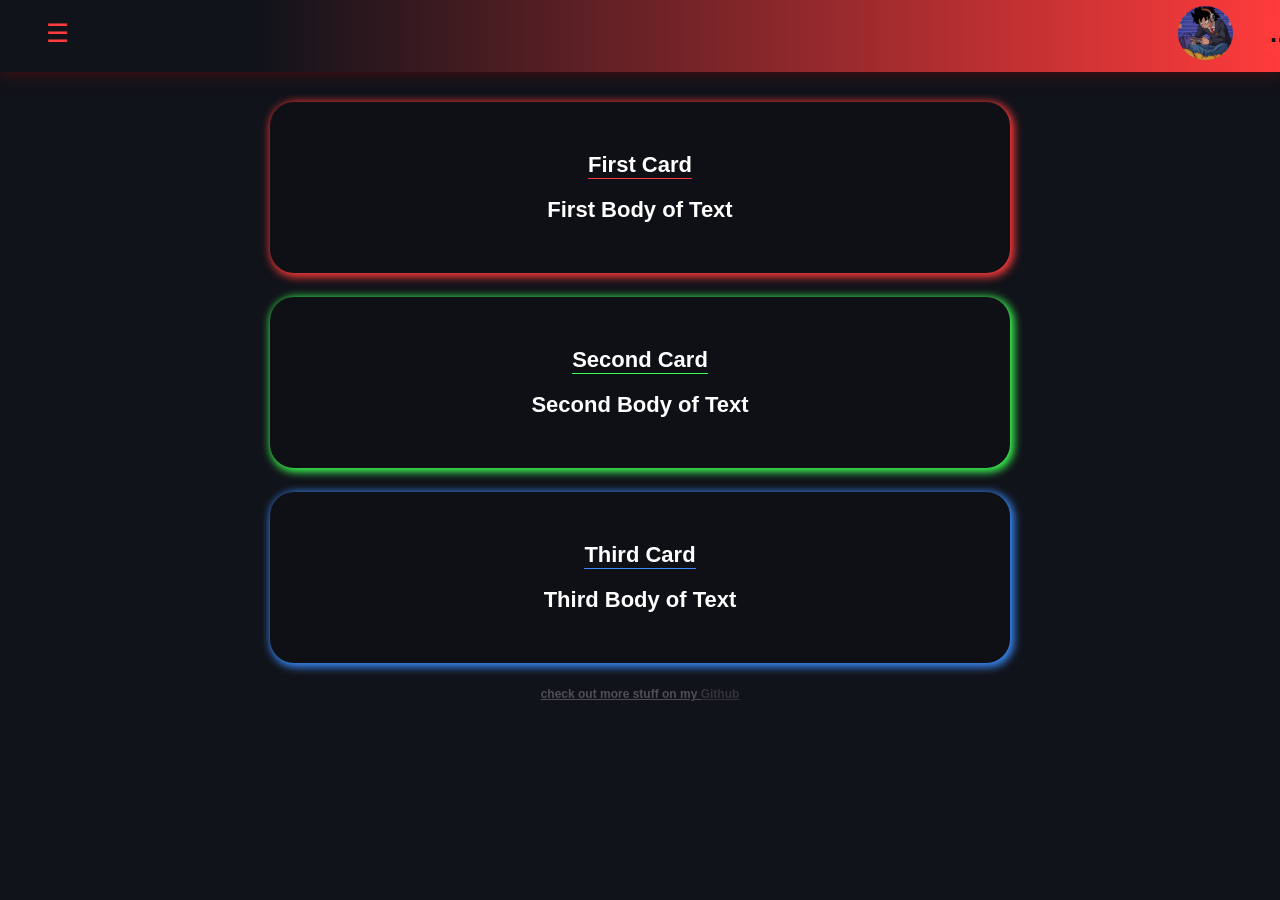
==== frontend/HTML files/index.html @ 0f7e00f2 "changed folder structure" ====
<!DOCTYPE html>
<html lang="en">
<head>
    <meta charset="UTF-8">
    <meta name="viewport" content="width=device-width, initial-scale=1.0">
    <link rel="stylesheet" href="/CSS files/style.css">
    <title>first webpage</title>
</head>
<body>
    <div class="container">
        <header class="containerHeading">
            <button class="toggleBtn" id="showSidebarBtn">☰</button>
            <img src="/images/Goten.JPG" width="55" class="icon" id="icon" title="My GitHub">
            <div class="dropdown">
            <button class="dropbtn">...</button>
            <div class="dropdown-content">
                <p id="dropdownTitle">Options:</p>
                <a href="#intro"id="firstElement">Slide</a>
                <a href="#options">Box</a>
                <a href="#other">Contact</a>
            </div>
            </div>

            <div>
                <h1 id="mainHeading"></h1>
            </div>
        </header>


        <aside class="sidebar" id="sidebar">
            <div class="sidebarHeader">
                <button id="hideSidebarBtn">☰</button>
                <h2>Navigation</h2>
            </div>
            <ul class="navLinks">
                <li><a href="#home">Home</a></li>
                <li><a href="#about">About</a></li>
                <li><a href="#contact">Contact</a></li>
            </ul>
        </aside>

        

        <main>

            <div class="card-container" id="intro">

                <div class="card" id="first-card">
                    <div class="card-header" id="first-card-header">
                        First Card
                    </div>
                
                    <div class="card-body" id="first-card-body">
                        First Body of Text
                    </div>
                </div>

            </div>

            <div class="card-container" id="options">

                <div class="card" id="second-card">
                    <div id="second-card-header" class="card-header">
                        Second Card
                    </div>
                
                    <div class="card-body" id="second-card-body">
                        Second Body of Text
                    </div>
                </div>

                <div class="card" id="third-card">
                    <div id="third-card-header" class="card-header">
                        Third Card
                    </div>
                
                    <div class="card-body" id="third-card-body">
                        Third Body of Text
                    </div>
                </div>

            </div>
        
        </main>
       

    </div>
    
    <footer>
        
        <div id="other">
            check out more stuff on my <a href="https://github.com/Goaten-31" target="_blank">Github</a>
        </div>

    </footer>
    

    <script type="module" src="/JS files/script.js"></script>
    
</body>
</html>
---- CSS files/style.css ----
@font-face {
  font-family: 'SourceSans3';
  src: url("/fonts/SourceSans3.ttf") format("ttf");
  font-display: swap;
}

@font-face {
  font-family: 'WorkSans';
  src: url("/fonts/WorkSans.ttf") format("ttf");
}

*{
  scrollbar-color: #ff3b3b #3c4050;
}

html{
    scroll-behavior: smooth;
    overflow: scroll;
}

body {
    background-color: #11131a;
    background-size: 1550px;
    color: #ffffff;
    margin: 0;
    font-family: "SourceSans3", sans-serif;
    font-weight: 600;
    font-size: 22px;
}

header{
    display: flex;
    flex-direction: column;
    align-items: center;
    margin-top: 0%;
    text-align: center;
    z-index: 1000;
}

.card-container{
  display: flex;
  flex-direction: column;
  align-items: center;
  text-align: center;
}

.card{
  display: flex;
  flex-direction: column;
  align-items: center;
  text-align: center;


  width: 50vw;
  border-radius: 24px;
  
  padding: 50px;
  margin: 0px 0px 24px 0px;
}

#intro{
  display: flex;
  flex-direction: column;
  align-items: center;

  margin: 0%;
}

#first-card{
  background-color: #0e1015;
  box-shadow: 2px 2px 8px 2px #ff3b3b;
}

#first-card-header::selection{
  color: #d9d3ff;
  background-color: #ff3b3b;
}


#first-card-body::selection{
  color: #d9d3ff;
  background-color: #ff3b3b;
}

#third-card{
  background-color: #0e1015;
  box-shadow: 2px 2px 8px 2px #3b8dff;
}


#second-card-header::selection{
  color: #1d1d1d;
  background-color: #3bff52;
}


#second-card-body::selection{
  color: #1d1d1d;
  background-color: #3bff52;
}

.card-header{
  border-bottom: 1px solid #ff3b3b;
  margin-bottom: 18px;
}

#third-card-header{
  border-bottom: 1px solid #3b8dff;
}

#third-card-header::selection{
  color: #eeeeee;
  background-color: #3b8dff;
}

#third-card-body::selection{
  color: #eeeeee;
  background-color: #3b8dff;
}

#second-card{
  background-color: #0e1015;
  box-shadow: 2px 2px 8px 2px #3bff52;
}

#second-card-header{
  border-bottom: 1px solid #3bff52;
}

.containerHeading{
    display: flex;
    flex-direction: row;
    align-items: center;
    width: 100vw;
    margin-top: -0.5%;
    box-shadow: 1px 1px 15px #4b1111;
    background: linear-gradient(90deg, #11131a 20%, #ff3b3b 100%);
    text-align: center;
    position: fixed;
}

.icon{
    margin: 1%;
    margin-left: 85%;
    border-radius: 50%;
    cursor: pointer;
}

#showSidebarBtn{
  padding: 0%;
  padding: 6px 8px 6px 8px;
  margin: 1%;
  border-radius: 8px;
  border: none;
  background-color: #11131a;
  color: #ff3b3b;
  font-size: 26px;
  margin-left: 38px;
  cursor: pointer;
}

#showSidebarBtn:hover{
  background-color: #292929;
}

.sidebarHeader{
  display: flex;
  flex-direction: row;
  background-color: #121212;
  color: #ff3737;
  box-shadow: 0px 2px 6px #160505;
  padding: 6%;
  margin: 0%;
  gap: 3%;
}

.sidebarHeader h2{
  margin: 0%;
  font-size: 26px;
  font-weight: 900;
  padding: 8px;
}

#hideSidebarBtn{
  border: none;
  background-color: #121212;
  color: #ff3737;
  font-size: 28px;
  margin-left: 1%;
  margin-right: 3%;
}

#hideSidebarBtn:hover{
  cursor: pointer;
  border-radius: 4px;
}

.sidebar {
    width: 250px;
    background-color: #11131a; 
    position: fixed;
    height: 100%; 
    overflow: auto;
    margin-top: 0%;
    display: none;
    border-radius: 8px;
    box-shadow: 2px 2px 8px #4b1111;
    z-index: 1001;
}

.slideIn{
  animation: slideIn 0.5s forwards ease-out;
}

.slideOut{
  animation: slideOut 0.5s forwards ease-in;
}


.navLinks{
  list-style: none;
  padding-left: 8%;
}

.navLinks a{
  color: #ff3737;
  margin-top: 4%;
  margin-bottom: 4%;
  font-size: 22px;
  text-decoration: none;
}

.navLinks li{
  padding: 5%;
  text-shadow: 1px 1px 8px #ff3b3b;
} 

.dropdown {
  position: relative;
  display: inline-block;
}

.dropbtn {
  background-color: #ff3b3b;
  color: #11131a;
  font-size: 26px;
  font-weight: 700;
  margin-left: 55%;
  border: none;
  cursor: pointer;
}

.dropdown-content {
  display: none;
  position: absolute;
  background-color: #11131a;
  min-width: 160px;
  border-radius: 12px;
  box-shadow: 0px 8px 16px 10px #11131a;
  z-index: 100;
  right: 0;         
  left: auto; 
  top: 100%;
}

#dropdownTitle{
  cursor: default;
  background-color: #11131a;
  color: #b63030;
  margin: 0%;
  padding: 2%;
  padding-top: 8%;
  padding-bottom: 8%;
  border-radius: 12px 12px 0px 0px;
}

.dropdown-content a {
  color: #ff3b3b;
  padding: 12px 16px;
  text-decoration: none;
  display: block;
}

.dropdown-content a:hover {
  color:#11131a;
  background-color: #ff3b3b;
  border-radius: 12px;
}

#firstElement{
  border-radius: 0px 0px 8px 8px;
}

.dropdown:hover .dropdown-content {
  display: block;
  animation-name: fadeIn;
  animation-duration: 0.25s;
}

.dropdown::after .dropdown-content {
  display: block;
  animation-name: fadeOut;
  animation-duration: 0.25s;
}

main{
  padding-top: 8%;
}

#other{
  text-align: center;
  margin-bottom: 2%;
  opacity: 25%;
  font-size: 12px;
  text-decoration: underline;
}

#other a{
  cursor: pointer;
  opacity: 75%;
  color: #c2c2c2;
}


@keyframes fadeIn {
  0% {
    opacity: 0;
  }
  100% {
    opacity: 1;
  }
}

@keyframes fadeOut {
  0% {
    opacity: 1;
  }
  100% {
    opacity: 0;
  }
}

@keyframes slideIn {
  from {
    transform: translateX(-30vw);
    opacity: 0;
  }
  to {
    transform: translateX(0);
    opacity: 1;
  }
}

@keyframes slideOut {
  from {
    transform: translateX(0);
    opacity: 1;
  }
  to {
    transform: translateX(-30vw);
    opacity: 0;
  }
}
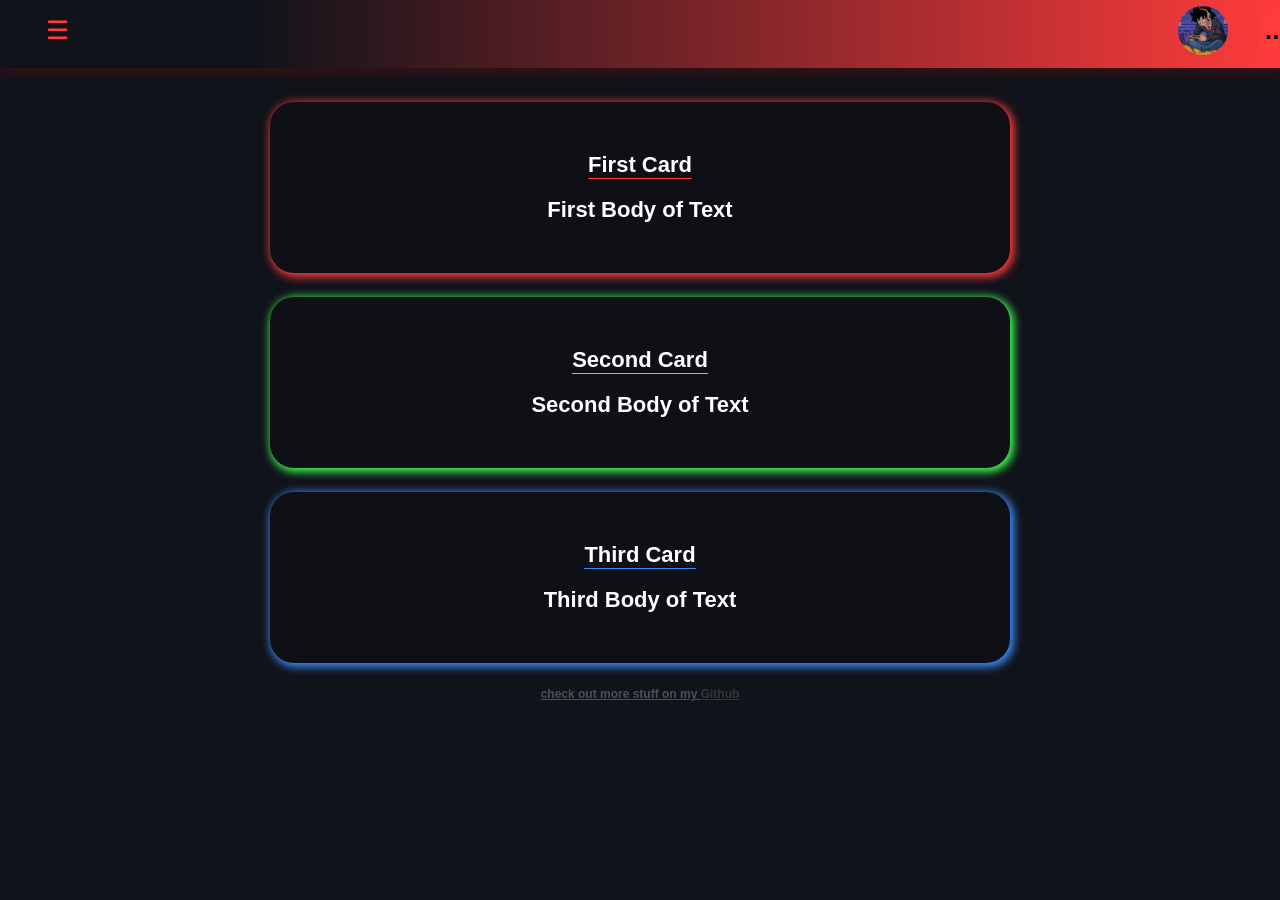
==== commit c015f5c5: "added the backend directory" ====
--- a/frontend/HTML files/index.html
+++ b/frontend/HTML files/index.html
@@ -10,7 +10,7 @@
     <div class="container">
         <header class="containerHeading">
             <button class="toggleBtn" id="showSidebarBtn">☰</button>
-            <img src="/images/Goten.JPG" width="55" class="icon" id="icon" title="My GitHub">
+            <img src="/images/Goten.JPG" width="50" class="icon" id="icon" title="My GitHub">
             <div class="dropdown">
             <button class="dropbtn">...</button>
             <div class="dropdown-content">
@@ -33,9 +33,33 @@
                 <h2>Navigation</h2>
             </div>
             <ul class="navLinks">
-                <li><a href="#home">Home</a></li>
-                <li><a href="#about">About</a></li>
-                <li><a href="#contact">Contact</a></li>
+                <div>
+                    <li class="nav-link-container">
+                        <a href="#home">
+                            <img src="/images/icons/home.png">
+                            <div>Home</div>
+                        </a>
+                    </li>
+                </div>
+
+                <div>
+                    <li class="nav-link-container">
+                        <a href="#about">
+                            <img src="/images/icons/info.png">
+                            <span>About</span>
+                        </a>
+                    </li>
+                </div>
+
+                <div>
+                    <li class="nav-link-container">
+                        <a href="#contact">
+                            <img src="/images/icons/contact.png">
+                            <span>Contact</span>
+                        </a>
+                    </li>
+                </div>
+
             </ul>
         </aside>
 
--- a/CSS files/style.css
+++ b/CSS files/style.css
@@ -56,6 +56,24 @@
   
   padding: 50px;
   margin: 0px 0px 24px 0px;
+
+  transition: 0.25s ease-in-out;
+}
+
+#first-card:hover{
+  background-color: #ff3b3b;
+  box-shadow: 2px 2px 8px 2px #ff3737;
+  transition: 0.25s ease-in-out;
+}
+
+#second-card:hover{
+  background-color: #3bff52;
+  transition: 0.25s ease-in-out;
+}
+
+#third-card:hover{
+  background-color: #3b8dff;
+  transition: 0.25s ease-in-out;
 }
 
 #intro{
@@ -216,24 +234,37 @@
   animation: slideOut 0.5s forwards ease-in;
 }
 
-
 .navLinks{
+  display: flex;
+  flex-direction: column;
+  align-items:flex-start;
   list-style: none;
-  padding-left: 8%;
 }
 
 .navLinks a{
+  display: flex;
+  flex-direction: row;
+  align-items: center;
+  gap: 6px;
+  padding: 12px;
+  min-width: 150px;
   color: #ff3737;
-  margin-top: 4%;
-  margin-bottom: 4%;
-  font-size: 22px;
   text-decoration: none;
 }
 
 .navLinks li{
-  padding: 5%;
-  text-shadow: 1px 1px 8px #ff3b3b;
+  font-size: 24px;
 } 
+
+.nav-link-container{
+  display: flex;
+  align-items: center;
+  border-radius: 24px;
+}
+
+.nav-link-container:hover{
+  background-color: #1d1d1d;
+}
 
 .dropdown {
   position: relative;
@@ -254,6 +285,7 @@
   display: none;
   position: absolute;
   background-color: #11131a;
+  font-size: 18px;
   min-width: 160px;
   border-radius: 12px;
   box-shadow: 0px 8px 16px 10px #11131a;
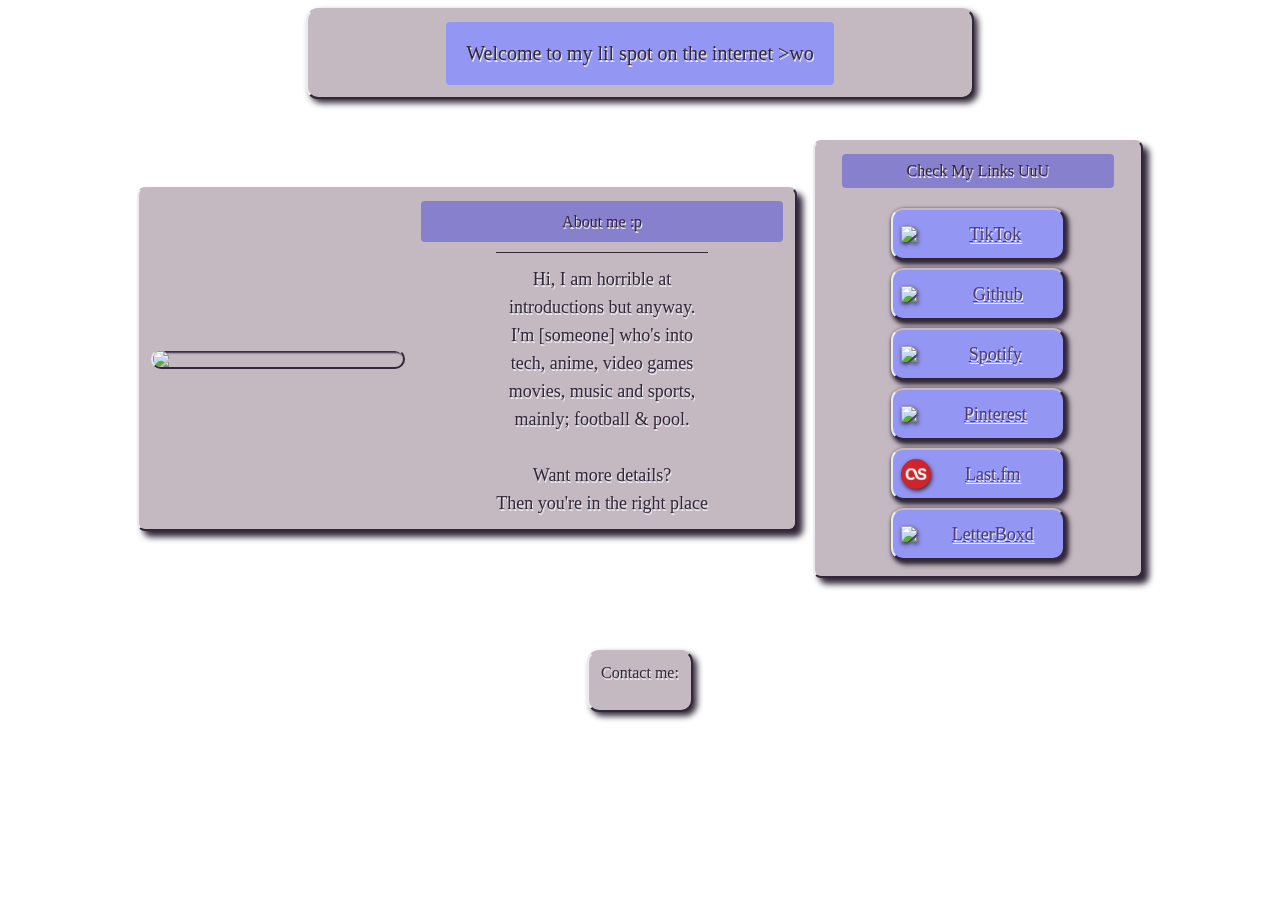
==== commit 27ed2f62: "added last.fm link" ====
--- a/frontend/HTML files/index.html
+++ b/frontend/HTML files/index.html
@@ -3,123 +3,74 @@
 <head>
     <meta charset="UTF-8">
     <meta name="viewport" content="width=device-width, initial-scale=1.0">
-    <link rel="stylesheet" href="/CSS files/style.css">
+    <link rel="stylesheet" href="/frontend/CSS files/style.css">
+    <link rel="icon" type="image/png" href="/frontend/images/Goten.JPG">
     <title>first webpage</title>
 </head>
 <body>
     <div class="container">
-        <header class="containerHeading">
-            <button class="toggleBtn" id="showSidebarBtn">☰</button>
-            <img src="/images/Goten.JPG" width="50" class="icon" id="icon" title="My GitHub">
-            <div class="dropdown">
-            <button class="dropbtn">...</button>
-            <div class="dropdown-content">
-                <p id="dropdownTitle">Options:</p>
-                <a href="#intro"id="firstElement">Slide</a>
-                <a href="#options">Box</a>
-                <a href="#other">Contact</a>
-            </div>
-            </div>
 
-            <div>
-                <h1 id="mainHeading"></h1>
-            </div>
+        <header>
+            <p>Welcome to my lil spot on the internet >wo </p>
         </header>
 
+        <div class="main-box">
+            <main>
+                <img src="/frontend/images/becca01.jpg" width="250">
 
-        <aside class="sidebar" id="sidebar">
-            <div class="sidebarHeader">
-                <button id="hideSidebarBtn">☰</button>
-                <h2>Navigation</h2>
-            </div>
-            <ul class="navLinks">
-                <div>
-                    <li class="nav-link-container">
-                        <a href="#home">
-                            <img src="/images/icons/home.png">
-                            <div>Home</div>
-                        </a>
-                    </li>
+                <div class="container">
+                    <p class="box-title" id="main-title">About me :p</p>
+                    <p class="box-par" id="main-par"> Hi, I am horrible at
+                        <br>introductions but anyway.
+                        <br>I'm [someone] who's into 
+                        <br> tech, anime, video games
+                        <br> movies, music and sports, 
+                        <br> mainly; football & pool.
+                        <br>
+                        <br> Want more details?
+                        <br> Then you're in the right place
+                    </p>
                 </div>
+            </main>
+                
+            <aside>
+                <p class="box-title" id="aside-title">Check My Links UuU</p>
+                <p class="box-par" id="aside-par">
+                    <a href="">
+                        <img src="/frontend/images/tiktoklogo.png" width="35" class="drop-shadow">
+                        TikTok
+                    </a>
+                    <a href="">
+                        <img src="/frontend/images/gith.png" width="40" class="drop-shadow">
+                        <span>Github</span>
+                    </a>
+                    <a href="">
+                        <img src="/frontend/images/spotifylogoblack.png" width="35" class="drop-shadow">
+                        <span>Spotify</span>
+                    </a>
+                    <a href="">
+                        <img src="/frontend/images/pintlogo.png" width="35" class="drop-shadow">
+                        <span>Pinterest</span>
+                    </a>
+                    <a href="">
+                        <img src="/frontend/images/lastfmlogo.png" width="30" class="drop-shadow" id="fm-logo">
+                        <span>Last.fm</span>
+                    </a>
+                    <a href="">
+                        <img src="/frontend/images/boxdlogo.png" width="30" class="drop-shadow">
+                        <span>LetterBoxd</span>
+                    </a>
+                </p>
+            </aside>
+        </div>
 
-                <div>
-                    <li class="nav-link-container">
-                        <a href="#about">
-                            <img src="/images/icons/info.png">
-                            <span>About</span>
-                        </a>
-                    </li>
-                </div>
 
-                <div>
-                    <li class="nav-link-container">
-                        <a href="#contact">
-                            <img src="/images/icons/contact.png">
-                            <span>Contact</span>
-                        </a>
-                    </li>
-                </div>
-
-            </ul>
-        </aside>
-
-        
-
-        <main>
-
-            <div class="card-container" id="intro">
-
-                <div class="card" id="first-card">
-                    <div class="card-header" id="first-card-header">
-                        First Card
-                    </div>
-                
-                    <div class="card-body" id="first-card-body">
-                        First Body of Text
-                    </div>
-                </div>
-
-            </div>
-
-            <div class="card-container" id="options">
-
-                <div class="card" id="second-card">
-                    <div id="second-card-header" class="card-header">
-                        Second Card
-                    </div>
-                
-                    <div class="card-body" id="second-card-body">
-                        Second Body of Text
-                    </div>
-                </div>
-
-                <div class="card" id="third-card">
-                    <div id="third-card-header" class="card-header">
-                        Third Card
-                    </div>
-                
-                    <div class="card-body" id="third-card-body">
-                        Third Body of Text
-                    </div>
-                </div>
-
-            </div>
-        
-        </main>
-       
+        <footer>
+            <p>Contact me:</p>
+            <p> </p>
+        </footer>
 
     </div>
-    
-    <footer>
-        
-        <div id="other">
-            check out more stuff on my <a href="https://github.com/Goaten-31" target="_blank">Github</a>
-        </div>
 
-    </footer>
-    
-
-    <script type="module" src="/JS files/script.js"></script>
-    
 </body>
 </html>
--- a/frontend/CSS files/style.css
+++ b/frontend/CSS files/style.css
@@ -0,0 +1,240 @@
+*{
+  scrollbar-color: #ff3b3b #3c4050;
+}
+
+html{
+    scroll-behavior: smooth;
+    overflow: scroll;
+}
+
+@font-face {
+  font-family: PublicPixel;
+  src: url('/frontend/fonts/PublicPixel.ttf');
+}
+
+body{
+    font-family: PublicPixel;
+    background-image: url(/frontend/images/vap.png);
+    background-attachment: fixed;
+    background-repeat: no-repeat;
+    background-position: center center;
+    background-size: cover;
+
+    color: #322738;
+    text-shadow: 1px 2px #ecebf0;
+
+}
+
+p {
+  margin: 0%;
+  padding: 0%;
+
+  text-align: center;
+  text-justify: center;
+}
+
+.container{
+  display: flex;
+  flex-direction: column;
+  align-items: center;
+}
+
+header{
+  display: flex;
+  flex-direction: column;
+  align-items: center;
+
+  box-shadow: 4px 4px 6px #322738;
+
+  padding: 12px;
+
+  width: 50vw;
+  font-size: 20px;
+
+  border-right: 2px solid #322738;
+  border-bottom: 2px solid #322738;
+  border-left: 2px solid #ecebf0;
+  border-top: 2px solid #c4b9c1;
+  border-radius: 12px;
+  background-color: #c4b9c1;
+  position: fixed;
+  z-index: 1000;
+}
+
+header p{
+  padding: 20px;
+  background-color: #9496f4;
+  border-radius: 4px;
+}
+
+.main-box{
+  display: grid;
+  grid-template-columns: 2fr 1fr;
+  align-items: center;
+
+  gap: 16px;
+  padding: 12px;
+  margin-top: 120px;
+  margin-bottom: 60px;
+}
+
+main{
+  display: flex;
+  flex-direction: row;
+  align-items: center;
+
+  gap: 16px;
+  padding: 12px;
+  line-height: 25px;
+  max-width: 50vw;
+
+  box-shadow: 6px 6px 6px #322738;
+
+  border-radius: 8px;
+  border-right: 2px solid #322738;
+  border-bottom: 2px solid #322738;
+  border-left: 2px solid #ecebf0;
+  border-top: 2px solid #c4b9c1;
+
+  background-color: #c4b9c1;
+}
+
+main img{
+  border-radius: 12px;
+
+  border-right: 2px solid #322738;
+  border-bottom: 2px solid #322738;
+  border-left: 2px solid #ecebf0;
+  border-top: 2px solid #c4b9c1;
+
+  box-shadow: inset 2px 2px 2px #322738;
+}
+
+aside{
+  display: flex;
+  flex-direction: column;
+  align-items: center;
+
+  gap: 16px;
+  padding: 12px;
+
+  box-shadow: 6px 6px 6px #322738;
+
+  border-radius: 8px;
+  border-right: 2px solid #322738;
+  border-bottom: 2px solid #322738;
+  border-left: 2px solid #ecebf0;
+  border-top: 2px solid #c4b9c1;
+
+  background-color: #c4b9c1;
+}
+
+footer{
+  display: flex;
+  flex-direction: column;
+  align-items: center;
+
+  box-shadow: 4px 4px 6px #322738;
+
+  gap: 16px;
+  padding: 12px;
+
+  border-radius: 12px;
+  border-right: 2px solid #322738;
+  border-bottom: 2px solid #322738;
+  border-left: 2px solid #ecebf0;
+  border-top: 2px solid #c4b9c1;
+
+  background-color: #c4b9c1;
+}
+
+/* 8780cc */
+
+#main-title{
+  margin-bottom: 10px;
+  background-color: #8780cc;
+  width: 27vw;
+  padding: 8px;
+  border-radius: 4px;
+}
+
+#main-par{
+  font-size: 18px;
+  line-height: 28px;
+}
+
+#aside-title{
+  padding: 8px;
+  display: block;
+  width: 20vw;
+  background-color: #8780cc;
+  border-radius: 4px;
+}
+
+.box-par{
+  border-top: 1px solid #322738;
+  padding-top: 12px;
+}
+
+#aside-par{
+  border: none;
+  padding: 0%;
+
+  display: flex;
+  flex-direction: column;
+  align-items: center;
+
+  line-height: 32px;
+}
+
+#aside-par a{
+  display: grid;
+  grid-template-columns: 1fr 5fr;
+  align-items: center;
+
+  font-size: 18px;
+  padding: 8px;
+  margin: 4px;
+  min-width: 12vw;
+  max-width: 12vw;
+
+  border-radius: 12px;
+  border-right: 2px solid #322738;
+  border-bottom: 2px solid #322738;
+  border-left: 2px solid #ecebf0;
+  border-top: 2px solid #c4b9c1;
+
+  color: #4b3f69;
+  background-color: #9496f4;
+  box-shadow: 2px 2px 4px #322738;
+  filter: drop-shadow(1px 2px 2px #322738);
+}
+
+#aside-par a:hover{
+  background-color: #3e3e65;
+  color:#ecebf0;
+  text-shadow: 1px 2px #9496f4;
+  cursor: pointer;
+}
+
+#aside-par a:active{
+
+  border-left: 2px solid #322738;
+  border-top: 2px solid #322738;
+  border-right: 2px solid #ecebf0;
+  border-bottom: 2px solid #c4b9c1;
+
+  transform: translateY(0.5px);
+}
+
+.drop-shadow{
+  filter: drop-shadow(1px 2px 2px #322738);
+}
+
+.drop-shadow:hover{
+  filter: drop-shadow(1px 2px 2px #ecebf0);
+}
+
+#fm-logo{
+  border-radius: 50%;
+}
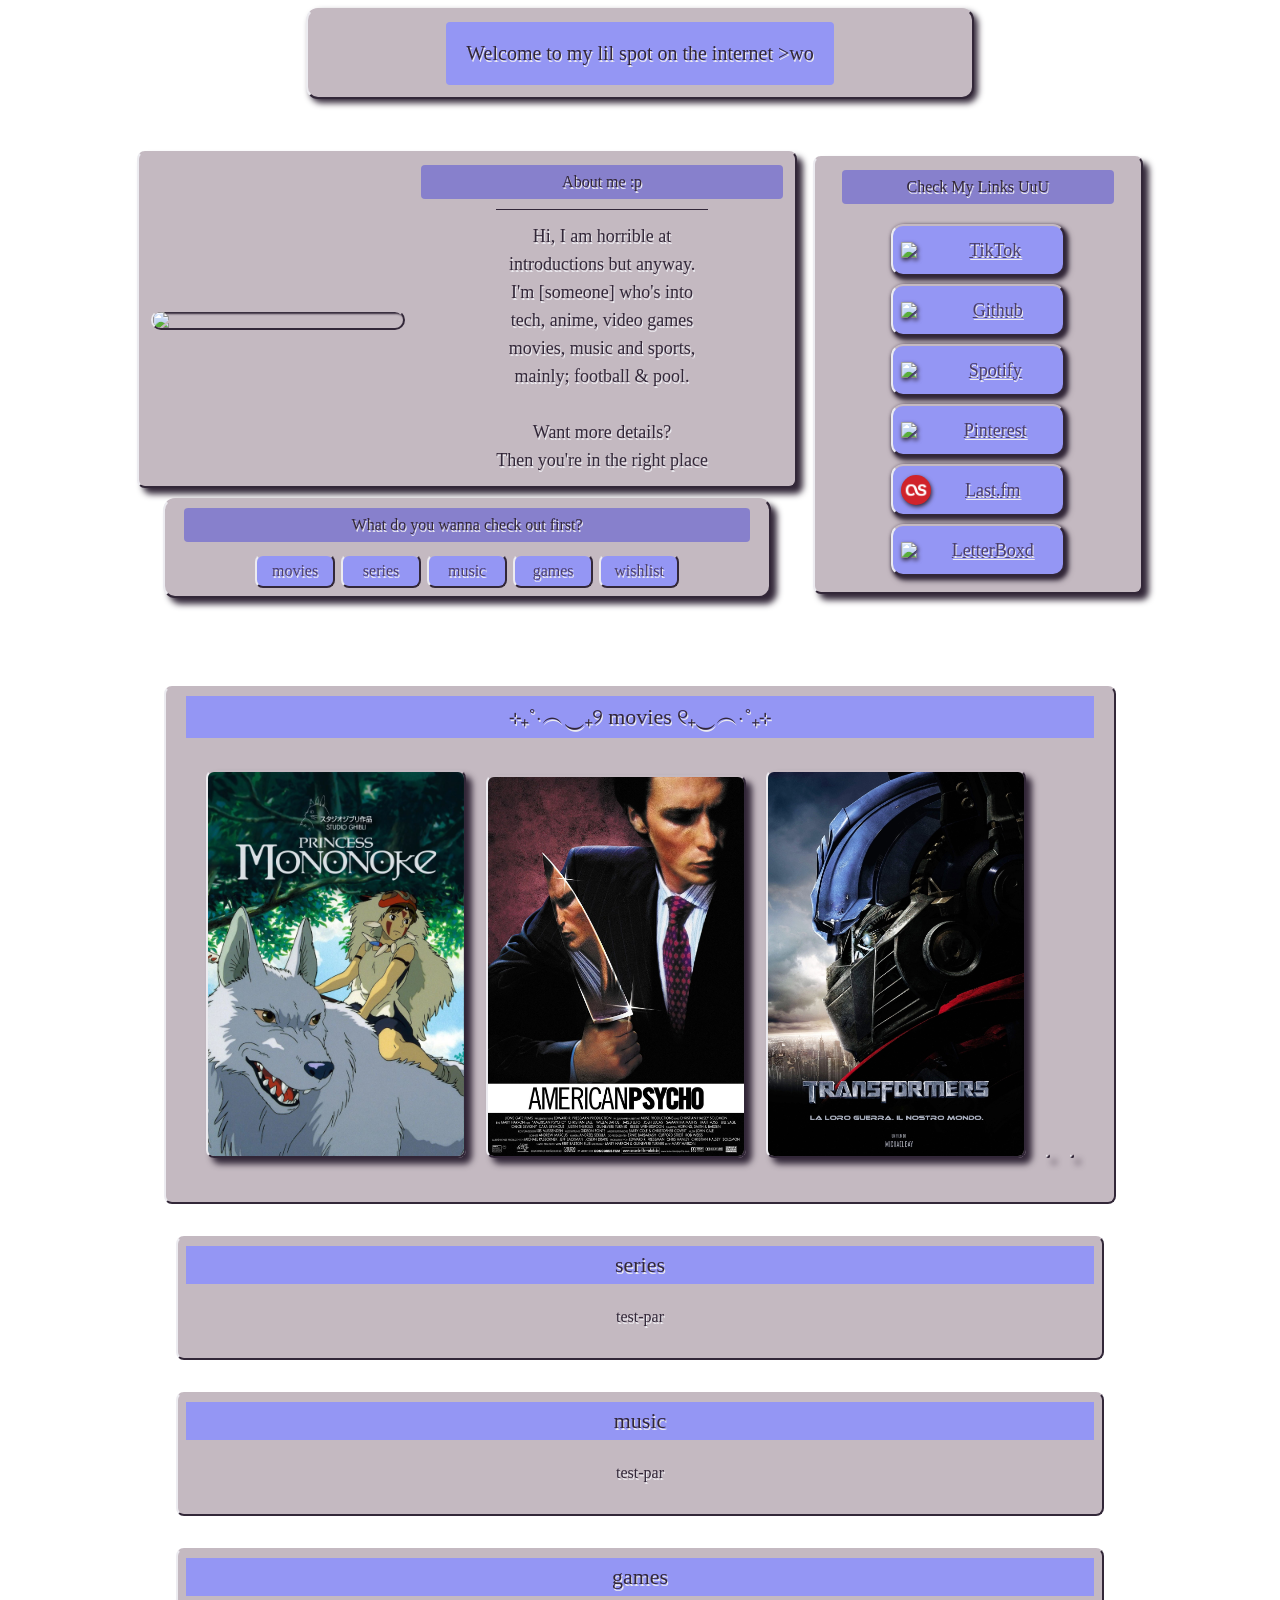
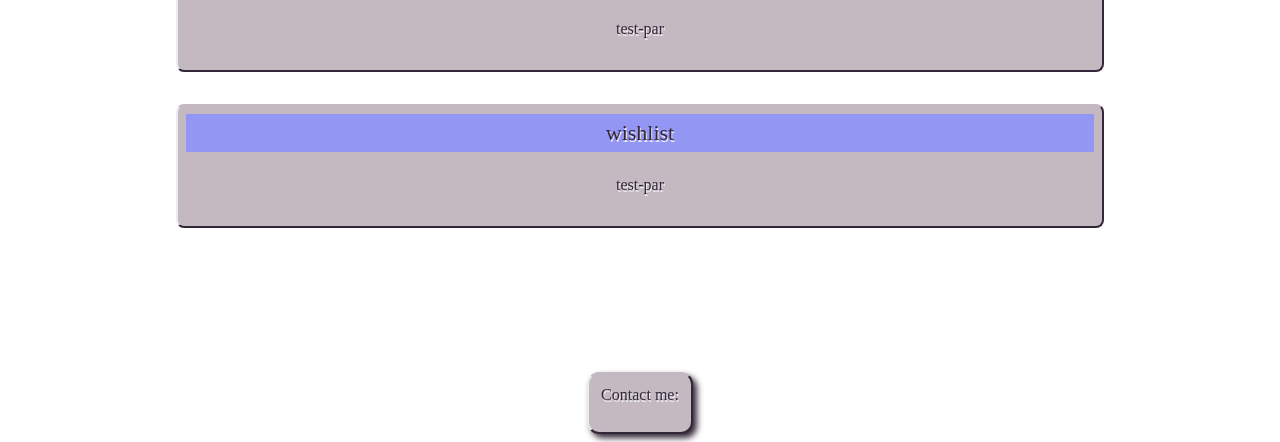
==== commit 9c5544ac: "added dashboard and sections" ====
--- a/frontend/HTML files/index.html
+++ b/frontend/HTML files/index.html
@@ -15,23 +15,40 @@
         </header>
 
         <div class="main-box">
-            <main>
-                <img src="/frontend/images/becca01.jpg" width="250">
 
-                <div class="container">
-                    <p class="box-title" id="main-title">About me :p</p>
-                    <p class="box-par" id="main-par"> Hi, I am horrible at
-                        <br>introductions but anyway.
-                        <br>I'm [someone] who's into 
-                        <br> tech, anime, video games
-                        <br> movies, music and sports, 
-                        <br> mainly; football & pool.
-                        <br>
-                        <br> Want more details?
-                        <br> Then you're in the right place
-                    </p>
-                </div>
-            </main>
+            <div class="becca-dash">
+                <main>
+                    <img src="/frontend/images/becca01.jpg" width="250">
+
+                    <div class="inner-container">
+                        <p class="box-title" id="main-title">About me :p</p>
+                        <p class="box-par" id="main-par"> Hi, I am horrible at
+                            <br>introductions but anyway.
+                            <br>I'm [someone] who's into 
+                            <br> tech, anime, video games
+                            <br> movies, music and sports, 
+                            <br> mainly; football & pool.
+                            <br>
+                            <br> Want more details?
+                            <br> Then you're in the right place
+                        </p>
+                    </div>
+                    </main>
+
+                    <div class="dashboard">
+                        <div class="dash-title">
+                            What do you wanna check out first?
+                        </div>
+                        <div class="dash-par">
+                            <a href="">movies</a>
+                            <a href="">series</a>
+                            <a href="">music</a>
+                            <a href="">games</a>
+                            <a href="">wishlist</a>
+                        </div>
+                    </div>
+            </div>
+
                 
             <aside>
                 <p class="box-title" id="aside-title">Check My Links UuU</p>
@@ -64,6 +81,56 @@
             </aside>
         </div>
 
+        <div class="dash-items">
+            <div class="item-header">
+                ⊹₊˚‧︵‿₊୨ movies ୧₊‿︵‧˚₊⊹
+            </div>
+            <div class="item-par">
+                <img class="poster" src="/frontend/images/pmlogo.jpg" alt="" width="256">
+                <img class="poster" src="/frontend/images/ampslogo.jpg" alt="" width="256">
+                <img class="poster" src="/frontend/images/trlogo.jpg" alt="" width="256">
+                <img class="poster" src="" alt="">
+                <img class="poster" src="" alt="">
+            </div>
+        </div>
+
+        <div class="dash-items">
+            <div class="item-header">
+                series
+            </div>
+            <div class="item-par">
+                test-par
+            </div>
+        </div>
+
+        <div class="dash-items">
+            <div class="item-header">
+                music
+            </div>
+            <div class="item-par">
+                test-par
+            </div>
+        </div>
+
+        <div class="dash-items">
+            <div class="item-header">
+                games
+            </div>
+
+            <div class="item-par">
+                test-par
+            </div>
+        </div>
+
+        <div class="dash-items">
+            <div class="item-header">
+                wishlist
+            </div>
+
+            <div class="item-par">
+                test-par
+            </div>
+        </div>
 
         <footer>
             <p>Contact me:</p>
--- a/frontend/CSS files/style.css
+++ b/frontend/CSS files/style.css
@@ -1,5 +1,5 @@
 *{
-  scrollbar-color: #ff3b3b #3c4050;
+  scrollbar-color: #9496f4 #ecebf0;
 }
 
 html{
@@ -57,8 +57,6 @@
   border-top: 2px solid #c4b9c1;
   border-radius: 12px;
   background-color: #c4b9c1;
-  position: fixed;
-  z-index: 1000;
 }
 
 header p{
@@ -74,10 +72,22 @@
 
   gap: 16px;
   padding: 12px;
-  margin-top: 120px;
+  margin-top: 40px;
   margin-bottom: 60px;
 }
 
+.inner-container{
+  display: flex;
+  flex-direction: column;
+  align-items: center;
+}
+
+.box-title{
+  display: flex;
+  flex-direction: column;
+  align-items: center;
+}
+
 main{
   display: flex;
   flex-direction: row;
@@ -85,7 +95,7 @@
 
   gap: 16px;
   padding: 12px;
-  line-height: 25px;
+  line-height: 18px;
   max-width: 50vw;
 
   box-shadow: 6px 6px 6px #322738;
@@ -110,6 +120,123 @@
   box-shadow: inset 2px 2px 2px #322738;
 }
 
+.becca-dash{
+  display: flex;
+  flex-direction: column;
+  align-items: center;
+
+}
+
+.dashboard{
+  display: flex;
+  flex-direction: column;
+  align-items: center;
+
+  padding: 8px;
+  min-width: 46vw;
+
+  border-radius: 12px;
+
+  border-right: 2px solid #322738;
+  border-bottom: 2px solid #322738;
+  border-left: 2px solid #ecebf0;
+  border-top: 2px solid #c4b9c1;
+
+  background-color: #c4b9c1;
+
+  box-shadow: 6px 6px 6px #322738;
+
+  margin-top: 10px;
+}
+
+.dash-title{
+  display: flex;
+  flex-direction: column;
+  align-items: center;
+
+  margin-bottom: 12px;
+  background-color: #8780cc;
+  width: 43vw;
+  padding: 8px;
+  border-radius: 4px;
+
+}
+
+.dash-par{
+  display:grid;
+  grid-template-columns: 1fr 1fr 1fr 1fr 1fr;
+  align-items: center;
+  gap: 6px;
+}
+
+.dash-par a{
+  display: flex;
+  flex-direction: column;
+  align-items: center;
+
+  min-width: 5vw;
+
+  text-decoration: none;
+
+  border-radius: 8px;
+  border-right: 2px solid #322738;
+  border-bottom: 2px solid #322738;
+  border-left: 2px solid #ecebf0;
+  border-top: 2px solid #c4b9c1;
+
+  color: #4b3f69;
+  background-color: #9496f4;
+  padding: 6px;
+}
+
+
+.dash-par a:hover{
+  background-color: #3e3e65;
+  color:#ecebf0;
+  text-shadow: 1px 2px #9496f4;
+  cursor: pointer;
+}
+
+.dash-par a:active{
+  border-left: 2px solid #322738;
+  border-top: 2px solid #322738;
+  border-right: 2px solid #ecebf0;
+  border-bottom: 2px solid #c4b9c1;
+
+  transform: translateY(0.5px);
+}
+
+.dash-items{
+  display: flex;
+  flex-direction: column;
+  align-items: center;
+
+  border-radius: 8px;
+  border-right: 2px solid #322738;
+  border-bottom: 2px solid #322738;
+  border-left: 2px solid #ecebf0;
+  border-top: 2px solid #c4b9c1;
+  background-color: #c4b9c1;
+
+  padding: 8px;
+  margin: 16px;
+}
+
+.item-header{
+  display: flex;
+  flex-direction: column;
+  align-items: center;
+
+  background-color: #9496f4;
+  padding: 6px;
+  font-size: 22px;
+  min-width: 70vw;
+}
+
+.item-par{
+  padding: 24px;
+}
+
 aside{
   display: flex;
   flex-direction: column;
@@ -129,6 +256,25 @@
   background-color: #c4b9c1;
 }
 
+.poster{
+  margin: 8px;
+  border-radius: 8px;
+
+  border-right: 2px solid #322738;
+  border-bottom: 2px solid #322738;
+  border-left: 2px solid #ecebf0;
+  border-top: 2px solid #c4b9c1;
+
+  box-shadow: 6px 6px 6px #322738;
+
+  transition: transform 300ms ease-in-out;
+}
+
+.poster:hover{
+  transform: scale(1.1);
+  cursor: pointer;
+}
+
 footer{
   display: flex;
   flex-direction: column;
@@ -138,6 +284,7 @@
 
   gap: 16px;
   padding: 12px;
+  margin-top: 128px;
 
   border-radius: 12px;
   border-right: 2px solid #322738;
